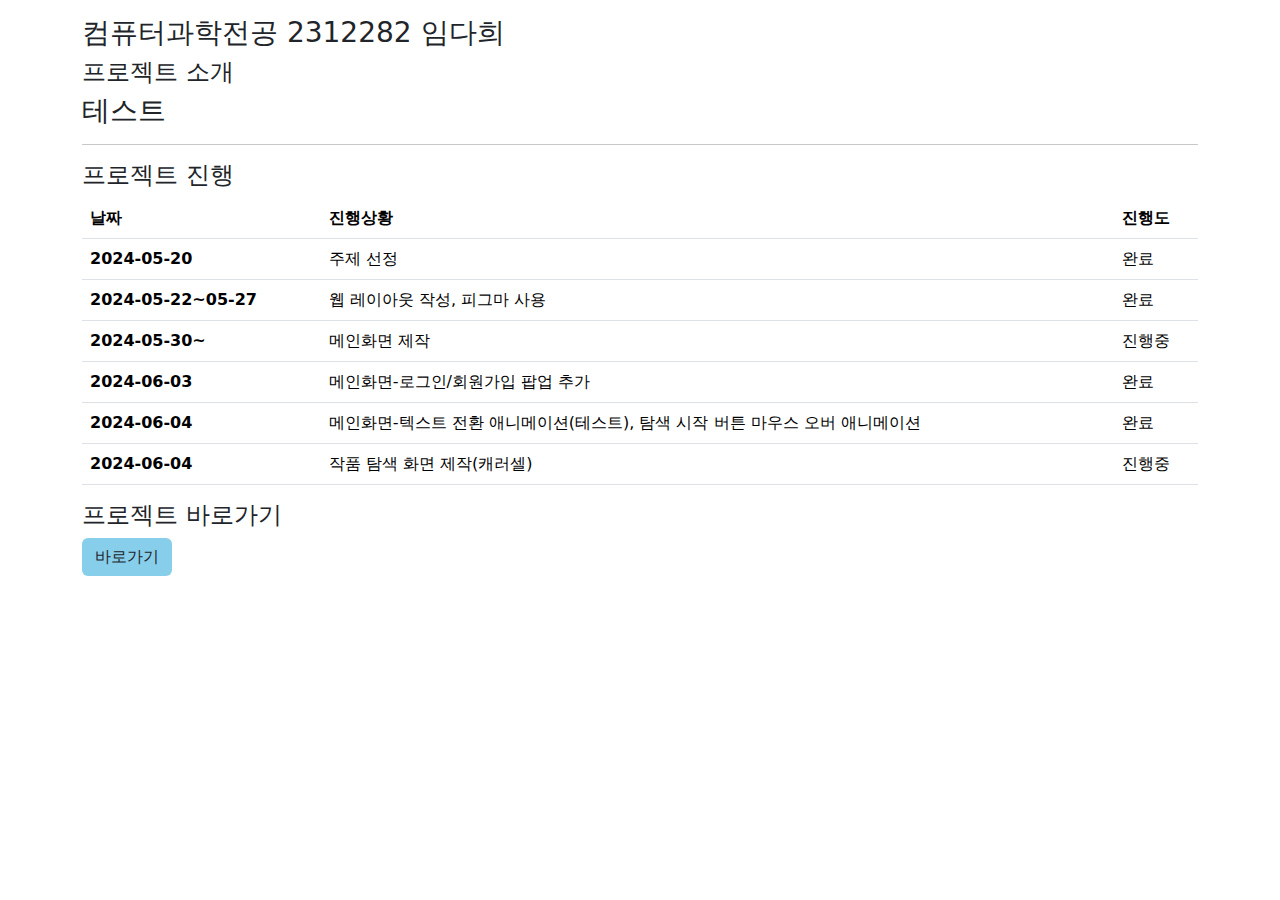
==== index.html @ e5107283 "Update index.html" ====
<!DOCTYPE html>
<html lang="en">
<head>
    <title>2312282 임다희</title>
    <meta charset="utf-8">
    <meta name="viewport" content="width=device-width,initial-scale=1">
    <link href="https://cdn.jsdelivr.net/npm/bootstrap@5.3.3/dist/css/bootstrap.min.css" rel="stylesheet">
    <link href="https://cdn.jsdelivr.net/npm/bootstrap@5.3.3/dist/css/bootstrap.bundle.js"></script>
</head>
<body>
    <div class="container mt-3">
        <h3>컴퓨터과학전공 2312282 임다희</h3>
        <h4>프로젝트 소개</h4>
        <h3>테스트</h3>
        <hr>
        <h4>프로젝트 진행</h4>
        <table class="table">
            <thead>
                <tr>
                    <th scope="col">날짜</th>
                    <th scope="col">진행상황</th>
                    <th scope="col">진행도</th>
                </tr>
            </thead>
            <tbody>
                <tr>
                    <th scope="row">2024-05-20</th>
                    <td>주제 선정</td>
                    <td>완료</td>
                </tr>
                <tr>
                    <th scope="row">2024-05-22~05-27</th>
                    <td>웹 레이아웃 작성, 피그마 사용</td>
                    <td>완료</td>
                </tr>
                <tr>
                    <th scope="row">2024-05-30~</th>
                    <td>메인화면 제작</td>
                    <td>진행중</td>
                </tr>
                <tr>
                    <th scope="row">2024-06-03</th>
                    <td>메인화면-로그인/회원가입 팝업 추가</td>
                    <td>완료</td>
                </tr>
                <tr>
                    <th scope="row">2024-06-04</th>
                    <td>메인화면-텍스트 전환 애니메이션(테스트), 탐색 시작 버튼 마우스 오버 애니메이션</td>
                    <td>완료</td>
                </tr>
                <tr>
                    <th scope="row">2024-06-04</th>
                    <td>작품 탐색 화면 제작(캐러셀)</td>
                    <td>진행중</td>
                </tr>
            </tbody>
        </table>
        <h4>프로젝트 바로가기</h4>
        <button type="button" class="btn" style="background-color: skyblue;" onclick="location.href='test.02.html'">바로가기</button>

    </div>
</body>
</html>
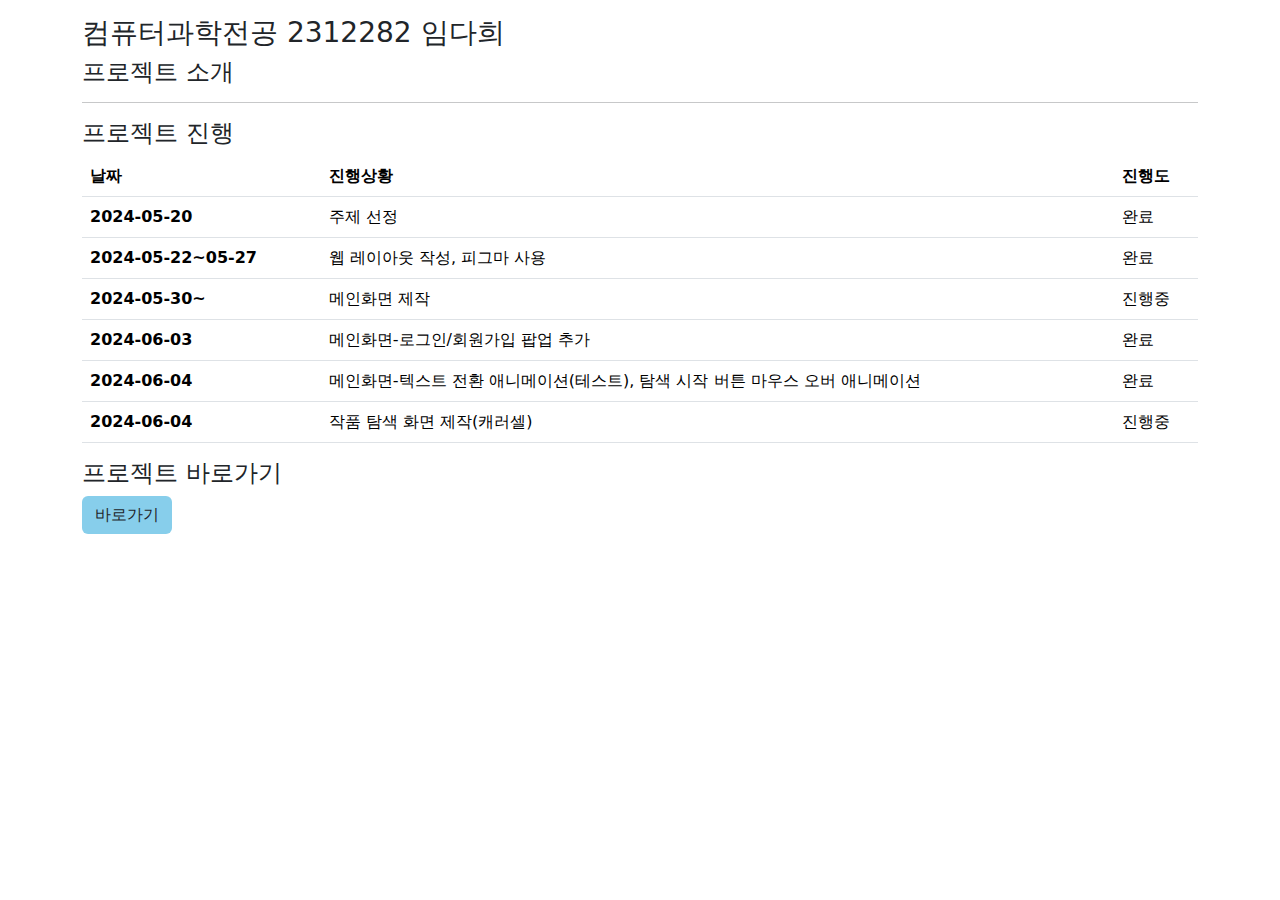
==== commit 038f86be: "Update index.html" ====
--- a/index.html
+++ b/index.html
@@ -11,7 +11,7 @@
     <div class="container mt-3">
         <h3>컴퓨터과학전공 2312282 임다희</h3>
         <h4>프로젝트 소개</h4>
-        <h3>테스트</h3>
+        <h6></h6>
         <hr>
         <h4>프로젝트 진행</h4>
         <table class="table">
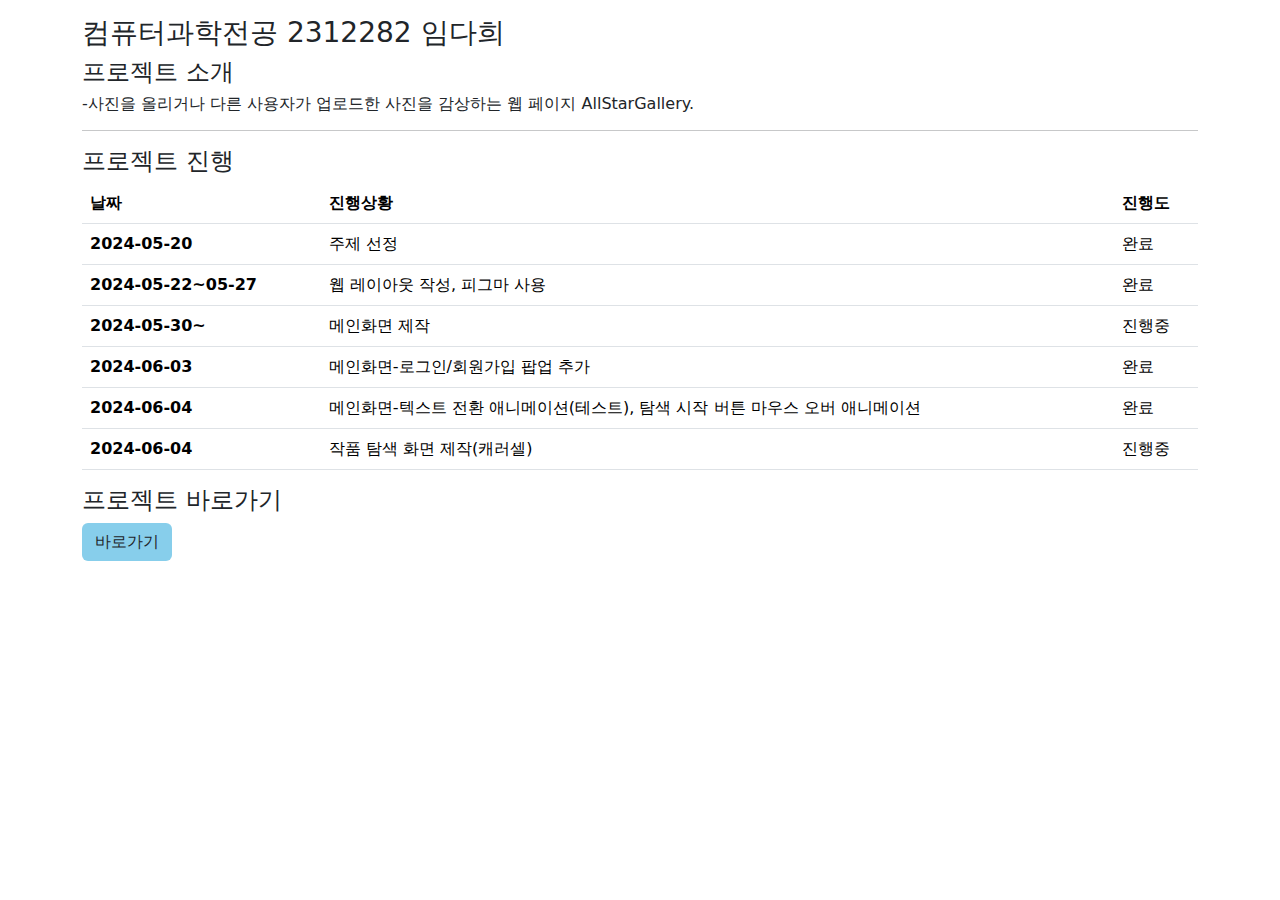
==== commit f7e1eec8: "Update index.html" ====
--- a/index.html
+++ b/index.html
@@ -11,7 +11,8 @@
     <div class="container mt-3">
         <h3>컴퓨터과학전공 2312282 임다희</h3>
         <h4>프로젝트 소개</h4>
-        <h6></h6>
+        <h6>-사진을 올리거나 다른 사용자가 업로드한 사진을 감상하는 웹 페이지 AllStarGallery.
+        </h6>
         <hr>
         <h4>프로젝트 진행</h4>
         <table class="table">
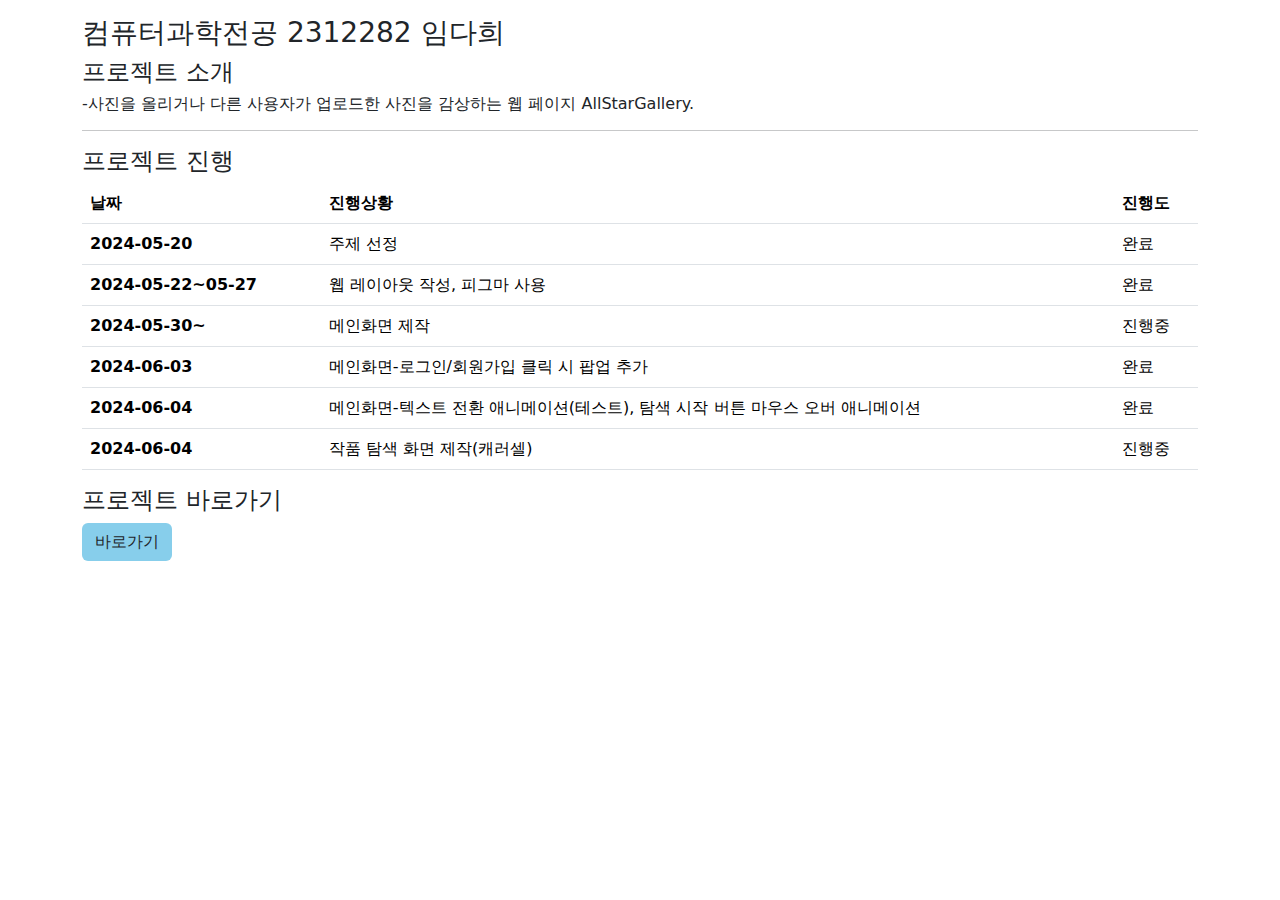
==== commit 39e443d1: "Update index.html" ====
--- a/index.html
+++ b/index.html
@@ -41,7 +41,7 @@
                 </tr>
                 <tr>
                     <th scope="row">2024-06-03</th>
-                    <td>메인화면-로그인/회원가입 팝업 추가</td>
+                    <td>메인화면-로그인/회원가입 클릭 시 팝업 추가</td>
                     <td>완료</td>
                 </tr>
                 <tr>
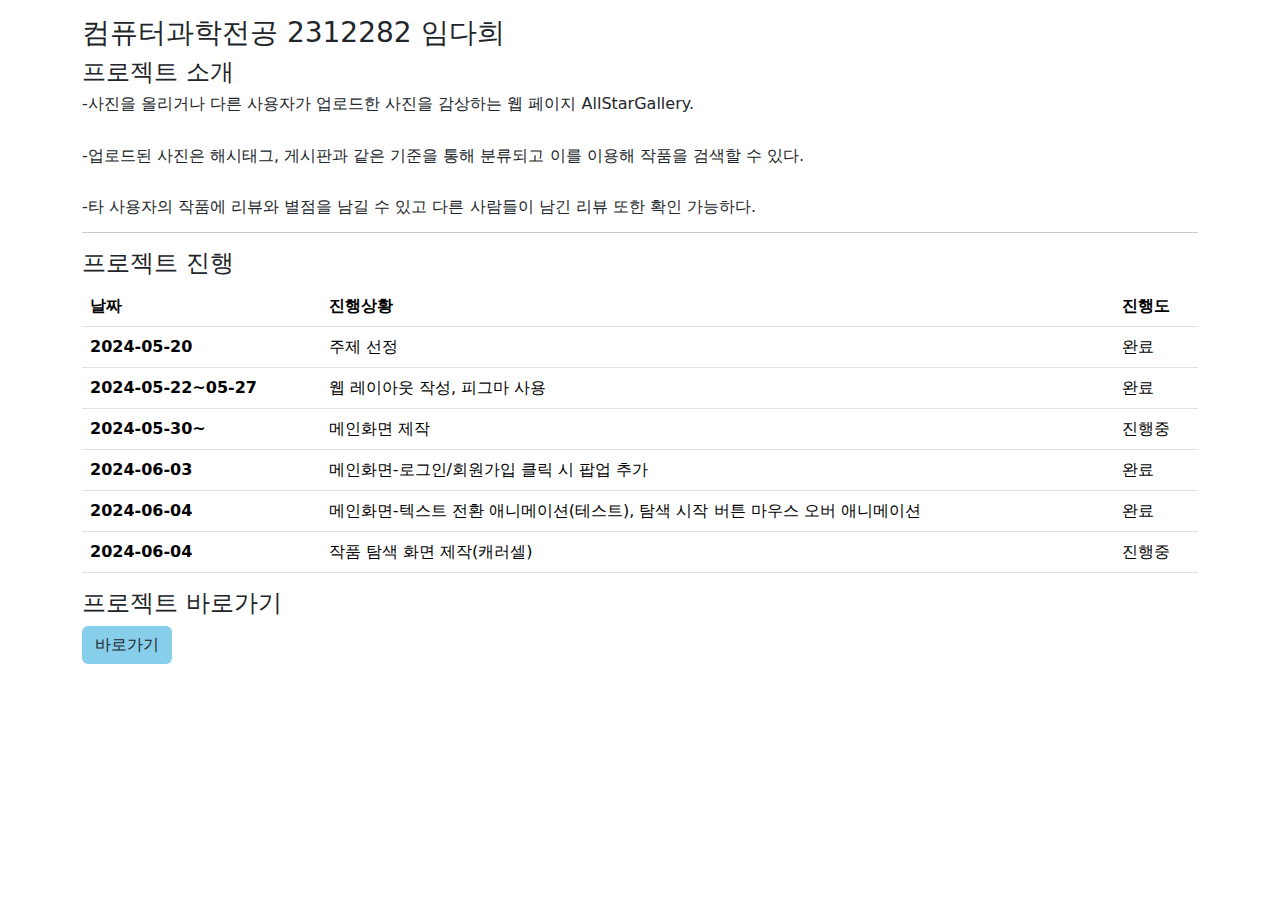
==== commit c9765249: "Update index.html" ====
--- a/index.html
+++ b/index.html
@@ -12,7 +12,9 @@
         <h3>컴퓨터과학전공 2312282 임다희</h3>
         <h4>프로젝트 소개</h4>
         <h6>-사진을 올리거나 다른 사용자가 업로드한 사진을 감상하는 웹 페이지 AllStarGallery.
-        </h6>
+        </h6><br>
+        <h6>-업로드된 사진은 해시태그, 게시판과 같은 기준을 통해 분류되고 이를 이용해 작품을 검색할 수 있다.</h6><br>
+        <h6>-타 사용자의 작품에 리뷰와 별점을 남길 수 있고 다른 사람들이 남긴 리뷰 또한 확인 가능하다.</h6>
         <hr>
         <h4>프로젝트 진행</h4>
         <table class="table">
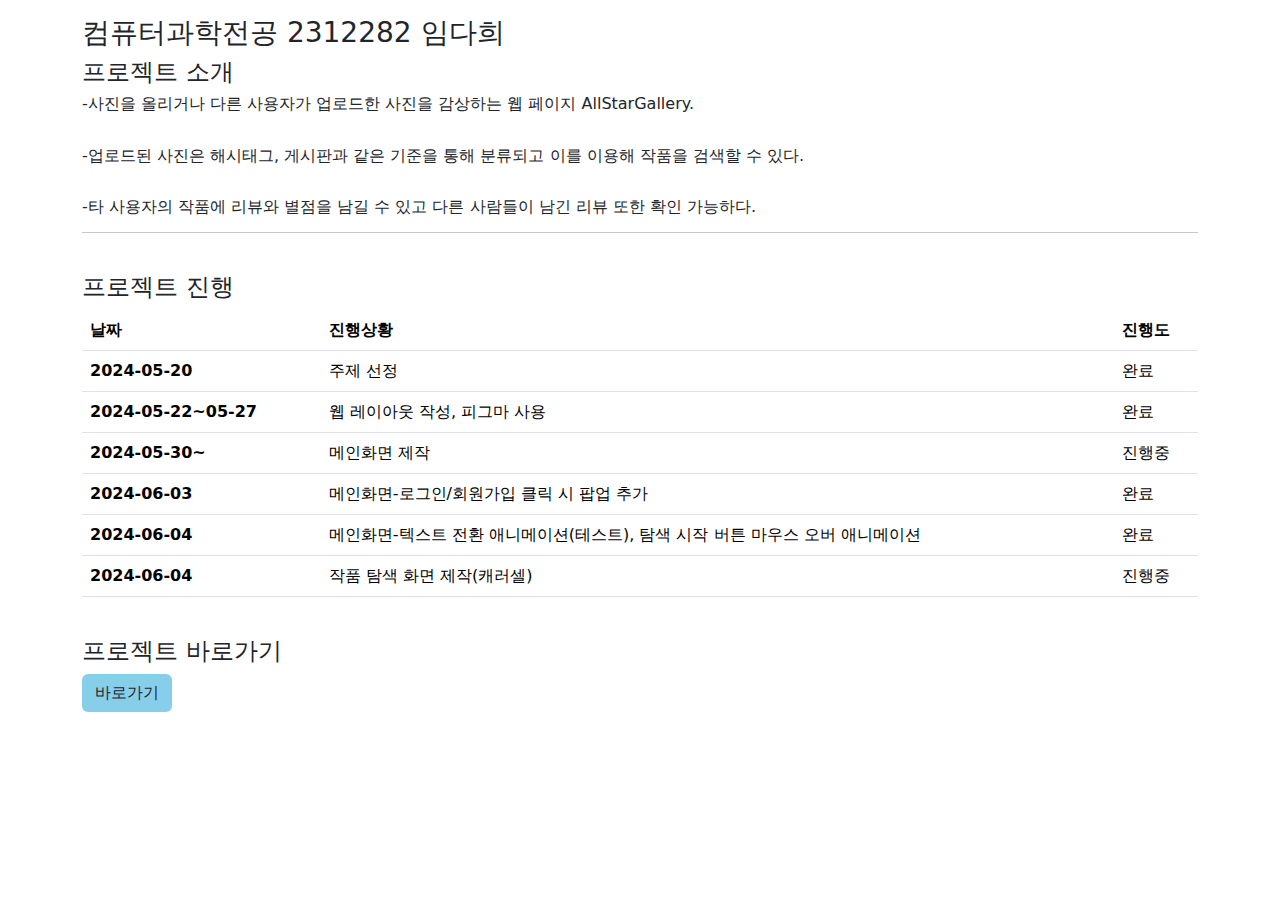
==== commit 4199a26f: "Update index.html" ====
--- a/index.html
+++ b/index.html
@@ -16,6 +16,7 @@
         <h6>-업로드된 사진은 해시태그, 게시판과 같은 기준을 통해 분류되고 이를 이용해 작품을 검색할 수 있다.</h6><br>
         <h6>-타 사용자의 작품에 리뷰와 별점을 남길 수 있고 다른 사람들이 남긴 리뷰 또한 확인 가능하다.</h6>
         <hr>
+        <br>
         <h4>프로젝트 진행</h4>
         <table class="table">
             <thead>
@@ -58,6 +59,7 @@
                 </tr>
             </tbody>
         </table>
+        <br>
         <h4>프로젝트 바로가기</h4>
         <button type="button" class="btn" style="background-color: skyblue;" onclick="location.href='test.02.html'">바로가기</button>
 
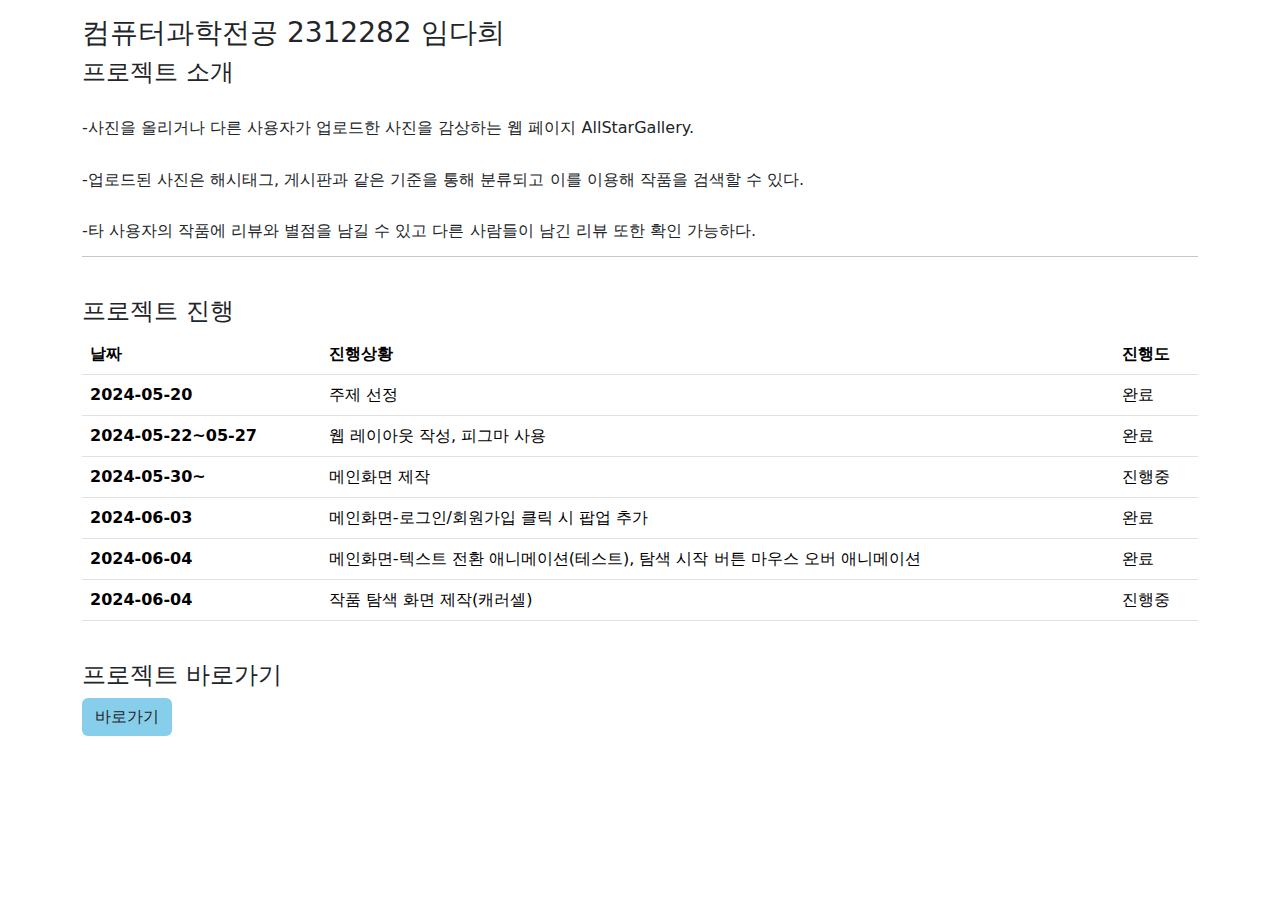
==== commit 320f2b8e: "Update index.html" ====
--- a/index.html
+++ b/index.html
@@ -10,7 +10,7 @@
 <body>
     <div class="container mt-3">
         <h3>컴퓨터과학전공 2312282 임다희</h3>
-        <h4>프로젝트 소개</h4>
+        <h4>프로젝트 소개</h4><br>
         <h6>-사진을 올리거나 다른 사용자가 업로드한 사진을 감상하는 웹 페이지 AllStarGallery.
         </h6><br>
         <h6>-업로드된 사진은 해시태그, 게시판과 같은 기준을 통해 분류되고 이를 이용해 작품을 검색할 수 있다.</h6><br>
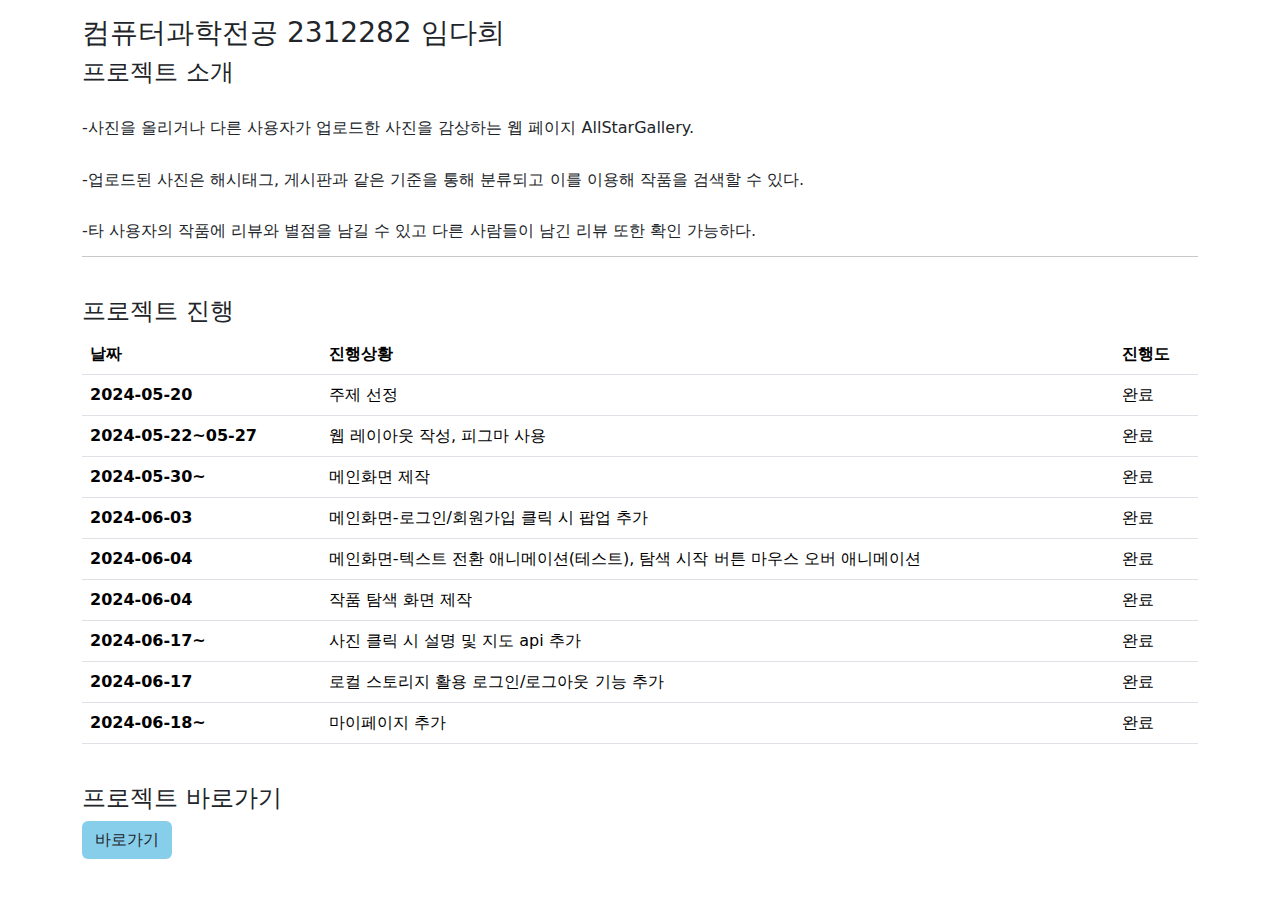
==== commit fb009eb1: "Update index.html" ====
--- a/index.html
+++ b/index.html
@@ -40,7 +40,7 @@
                 <tr>
                     <th scope="row">2024-05-30~</th>
                     <td>메인화면 제작</td>
-                    <td>진행중</td>
+                    <td>완료</td>
                 </tr>
                 <tr>
                     <th scope="row">2024-06-03</th>
@@ -54,8 +54,23 @@
                 </tr>
                 <tr>
                     <th scope="row">2024-06-04</th>
-                    <td>작품 탐색 화면 제작(캐러셀)</td>
-                    <td>진행중</td>
+                    <td>작품 탐색 화면 제작</td>
+                    <td>완료</td>
+                </tr>
+                <tr>
+                    <th scope="row">2024-06-17~</th>
+                    <td>사진 클릭 시 설명 및 지도 api 추가 </td>
+                    <td>완료</td>
+                </tr>
+                <tr>
+                    <th scope="row">2024-06-17</th>
+                    <td>로컬 스토리지 활용 로그인/로그아웃 기능 추가</td>
+                    <td>완료</td>
+                </tr>
+                <tr>
+                    <th scope="row">2024-06-18~</th>
+                    <td>마이페이지 추가</td>
+                    <td>완료</td>
                 </tr>
             </tbody>
         </table>
